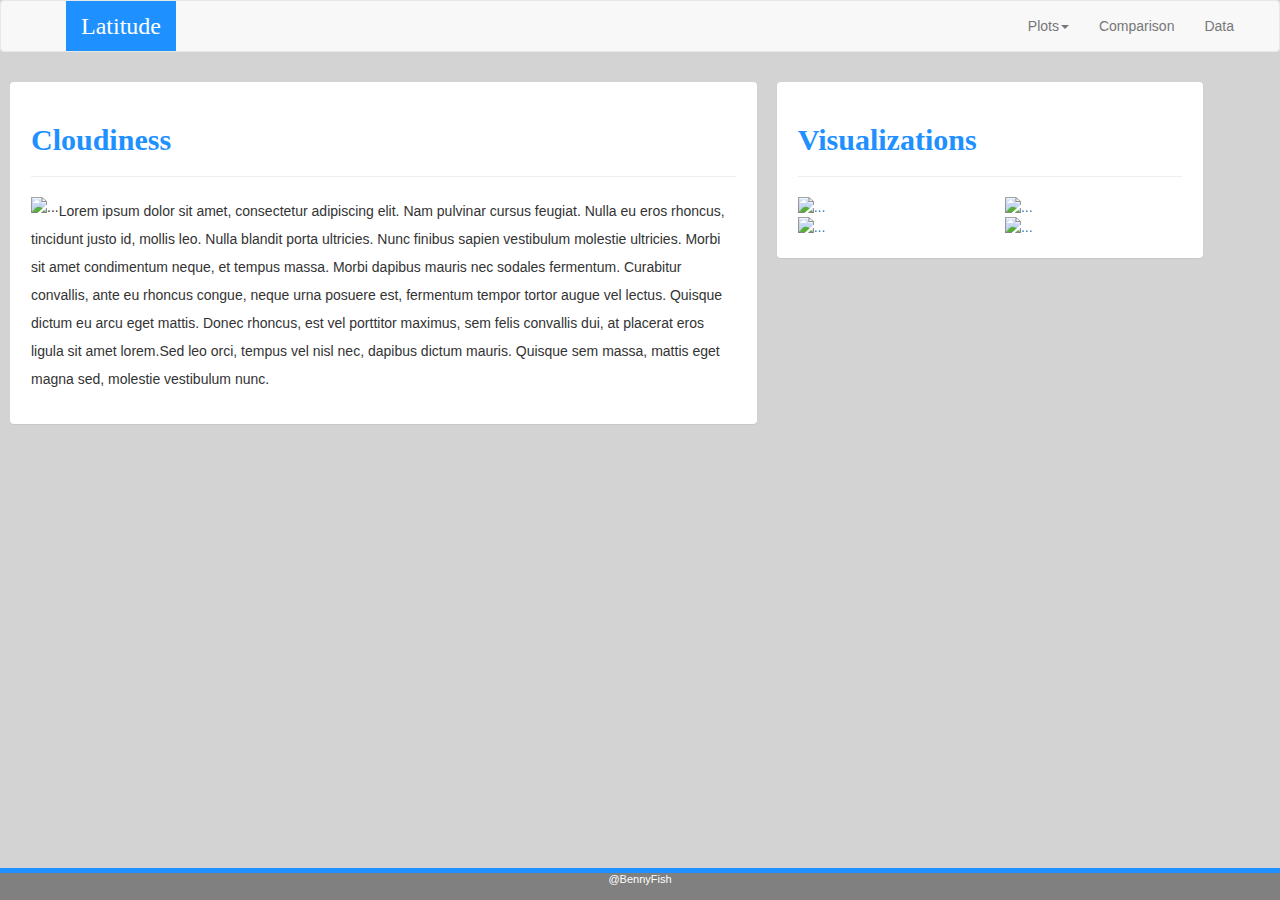
==== cloudiness.html @ f6a20a96 "test git_pages" ====
<!DOCTYPE html>
<html lang="en">
<head>
  
    <meta charset="UTF-8">
    <title>Cloudiness</title>
    <meta name="viewport" content="width=device-width, initial-scale=1">
    <link rel="stylesheet" href="style.css">
    <link rel="stylesheet" href="https://maxcdn.bootstrapcdn.com/bootstrap/3.3.7/css/bootstrap.min.css">
    <script src="https://code.jquery.com/jquery-3.3.1.slim.min.js" integrity="sha384-q8i/X+965DzO0rT7abK41JStQIAqVgRVzpbzo5smXKp4YfRvH+8abtTE1Pi6jizo" crossorigin="anonymous"></script>
    <script src="https://cdnjs.cloudflare.com/ajax/libs/popper.js/1.14.0/umd/popper.min.js" integrity="sha384-cs/chFZiN24E4KMATLdqdvsezGxaGsi4hLGOzlXwp5UZB1LY//20VyM2taTB4QvJ" crossorigin="anonymous"></script>
    <script src="https://stackpath.bootstrapcdn.com/bootstrap/4.1.0/js/bootstrap.min.js" integrity="sha384-uefMccjFJAIv6A+rW+L4AHf99KvxDjWSu1z9VI8SKNVmz4sk7buKt/6v9KI65qnm" crossorigin="anonymous"></script>
    <script src="https://maxcdn.bootstrapcdn.com/bootstrap/3.3.7/js/bootstrap.min.js"></script>
    <link rel="stylesheet" href="style.css">
</head>

<body>
  <nav class="navbar navbar-default navbar-static">
    <div class="container-fluid">
      <div class="navbar-header"> 
          <button type="button" class="navbar-toggle" data-toggle="collapse" data-target="#myNavbar">
              <span class="icon-bar"></span>
              <span class="icon-bar"></span>
              <span class="icon-bar"></span> 
            </button>
          <a class="navbar-brand nav-style" href="web_visualization.html" style="color:white;margin-left:50px">
            Latitude</a>
      </div>
      <div class="collapse navbar-collapse navbar-right" id="myNavbar">
          <ul class="nav navbar-nav">
            <li class="dropdown">
              <a class="dropdown-toggle" data-toggle="dropdown" href="#">Plots<span class="caret"></span></a>
              <ul class="dropdown-menu">
                <li><a href="web_visualization.html">Summary</a></li>
                <li><a href="max_temp.html">Max Temperature</a></li>
                <li><a href="humidity.html">Humidity</a></li>   
                <li><a href="wind_speed.html">Wind Speed</a></li>
              </ul>        
            </li>

            <li><a href="comparison.html">Comparison</a></li> 
            <li><a href="data.html">Data</a></li> 
          </ul>
      </div>

    </div>
  </nav>
  <!-- Creating panes-->
  <div class="container-fluid">
    <div class="row">
      <!--Pane for Summary-->
      <div class="col-sm-7 panel" align="left">
        <h2>Cloudiness</h2>
        <hr>
        <img src="images/cloudiness.png" alt="...">
        <p>
          Lorem ipsum dolor sit amet, consectetur adipiscing elit. Nam pulvinar cursus feugiat. Nulla eu eros rhoncus, tincidunt justo id, mollis leo. Nulla blandit porta ultricies. Nunc finibus sapien vestibulum molestie ultricies. Morbi sit amet condimentum neque, et tempus massa. Morbi dapibus mauris nec sodales fermentum. Curabitur convallis, ante eu rhoncus congue, neque urna posuere est, fermentum tempor tortor augue vel lectus. Quisque dictum eu arcu eget mattis. Donec rhoncus, est vel porttitor maximus, sem felis convallis dui, at placerat eros ligula sit amet lorem.Sed leo orci, tempus vel nisl nec, dapibus dictum mauris. Quisque sem massa, mattis eget magna sed, molestie vestibulum nunc. 
        </p>
      </div>
      <!--Pane for Visualizations-->
      <div class="col-sm-4 panel">
        <h2>Visualizations</h2>
        <hr>
        <div class="row">
          <div class="col-sm-6 col-xs-3">
            <a class="portrait" href="max_temp.html"><img src="images/max_temp.png" alt="..."></a>
          </div>
          <div class="col-sm-6 col-xs-3">
              <a class="portrait" href="humidity.html"><img src="images/humidity.png" alt="..."></a>
          </div>
          <div class="col-sm-6 col-xs-3">
            <a class="portrait" href="cloudiness.html"><img src="images/cloudiness.png" alt="..."></a>
          </div>
          <div class="col-sm-6 col-xs-3">
              <a class="portrait" href="wind_speed.html"><img src="images/wind_speed.png" alt="..."></a>
          </div>
        </div>  
      </div>
    </div>
  </div>
  <div class="footer">
      <div class="footer_bar"></div>
      <p style="font-size:11px">@BennyFish</p>
  </div>
</body>

</html>
---- style.css ----
.nav-style {
    margin-left: 50px;
    background-color:dodgerblue;
    color:white;
    font-family:Times New Roman Bold;
    font-size: 24px;
}

body {
    background-color:lightgray;
}

.panel {
    background-color:white;
    padding:20px;
    margin:10px
}

h2 {
    color:dodgerblue;
    font-weight:bold;
    font-family:Times New Roman;
}

h3 {
    color:dodgerblue;
    font-weight:bold;
    font-family:Times New Roman;
    text-align:center;
}

img {
    max-width:100%;
    max-height:100%;
    float:left;
}

.portrait {
    max-width: 35%;
    padding:10px
}

p {
    line-height:200%;
}

.footer_bar {
    position:fixed;
    width:100%;
    height:5px;
    background-color:dodgerblue
}
.footer {
    position: fixed;
    left: 0;
    bottom: 0;
    width: 100%;
    background-color:gray;
    color:white;
    text-align: center;
}
---- style.css ----
.nav-style {
    margin-left: 50px;
    background-color:dodgerblue;
    color:white;
    font-family:Times New Roman Bold;
    font-size: 24px;
}

body {
    background-color:lightgray;
}

.panel {
    background-color:white;
    padding:20px;
    margin:10px
}

h2 {
    color:dodgerblue;
    font-weight:bold;
    font-family:Times New Roman;
}

h3 {
    color:dodgerblue;
    font-weight:bold;
    font-family:Times New Roman;
    text-align:center;
}

img {
    max-width:100%;
    max-height:100%;
    float:left;
}

.portrait {
    max-width: 35%;
    padding:10px
}

p {
    line-height:200%;
}

.footer_bar {
    position:fixed;
    width:100%;
    height:5px;
    background-color:dodgerblue
}
.footer {
    position: fixed;
    left: 0;
    bottom: 0;
    width: 100%;
    background-color:gray;
    color:white;
    text-align: center;
}
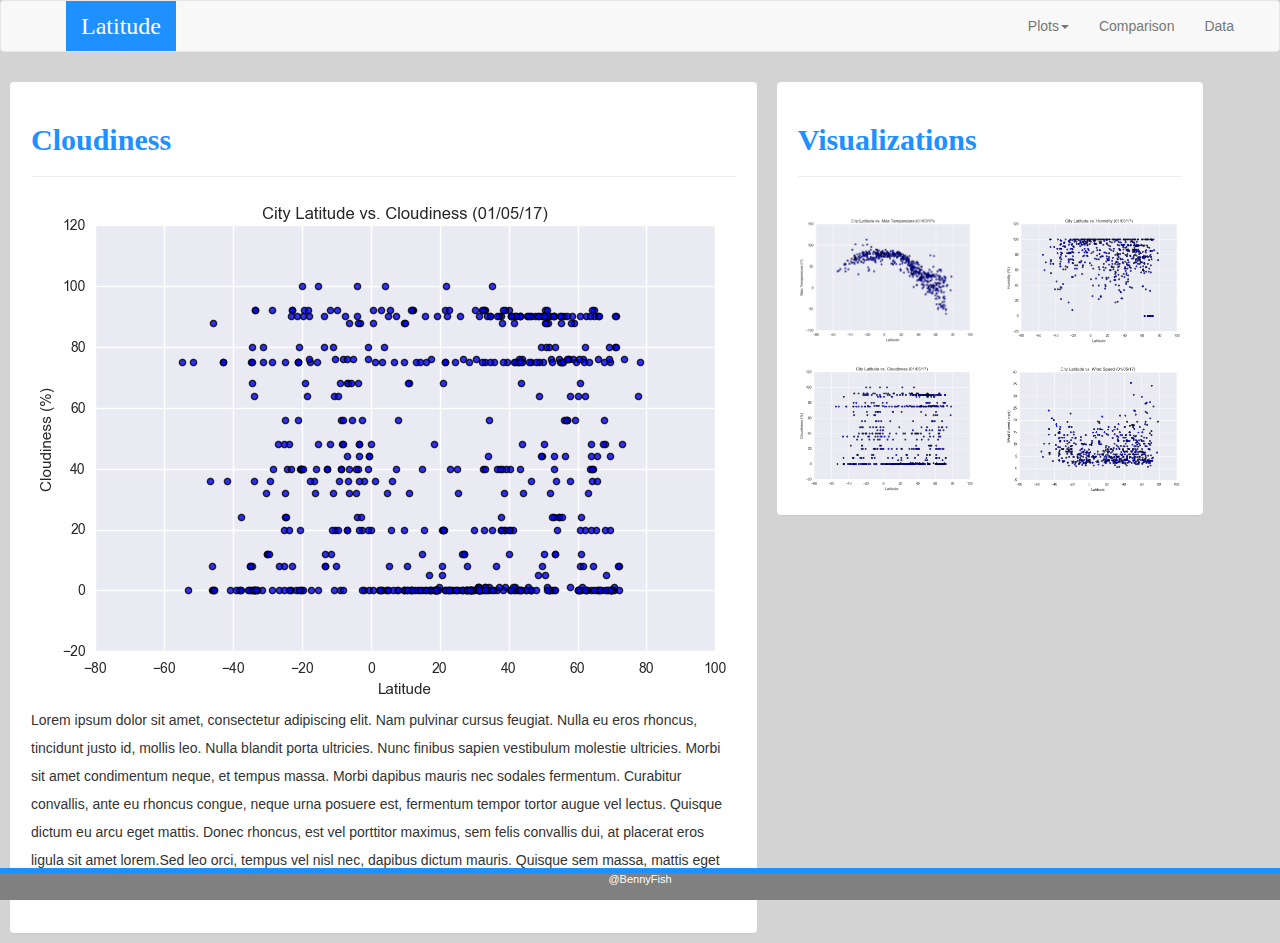
==== commit fdede03d: "update links" ====
--- a/cloudiness.html
+++ b/cloudiness.html
@@ -23,7 +23,7 @@
               <span class="icon-bar"></span>
               <span class="icon-bar"></span> 
             </button>
-          <a class="navbar-brand nav-style" href="web_visualization.html" style="color:white;margin-left:50px">
+          <a class="navbar-brand nav-style" href="index.html" style="color:white;margin-left:50px">
             Latitude</a>
       </div>
       <div class="collapse navbar-collapse navbar-right" id="myNavbar">
@@ -31,7 +31,7 @@
             <li class="dropdown">
               <a class="dropdown-toggle" data-toggle="dropdown" href="#">Plots<span class="caret"></span></a>
               <ul class="dropdown-menu">
-                <li><a href="web_visualization.html">Summary</a></li>
+                <li><a href="index.html">Summary</a></li>
                 <li><a href="max_temp.html">Max Temperature</a></li>
                 <li><a href="humidity.html">Humidity</a></li>   
                 <li><a href="wind_speed.html">Wind Speed</a></li>
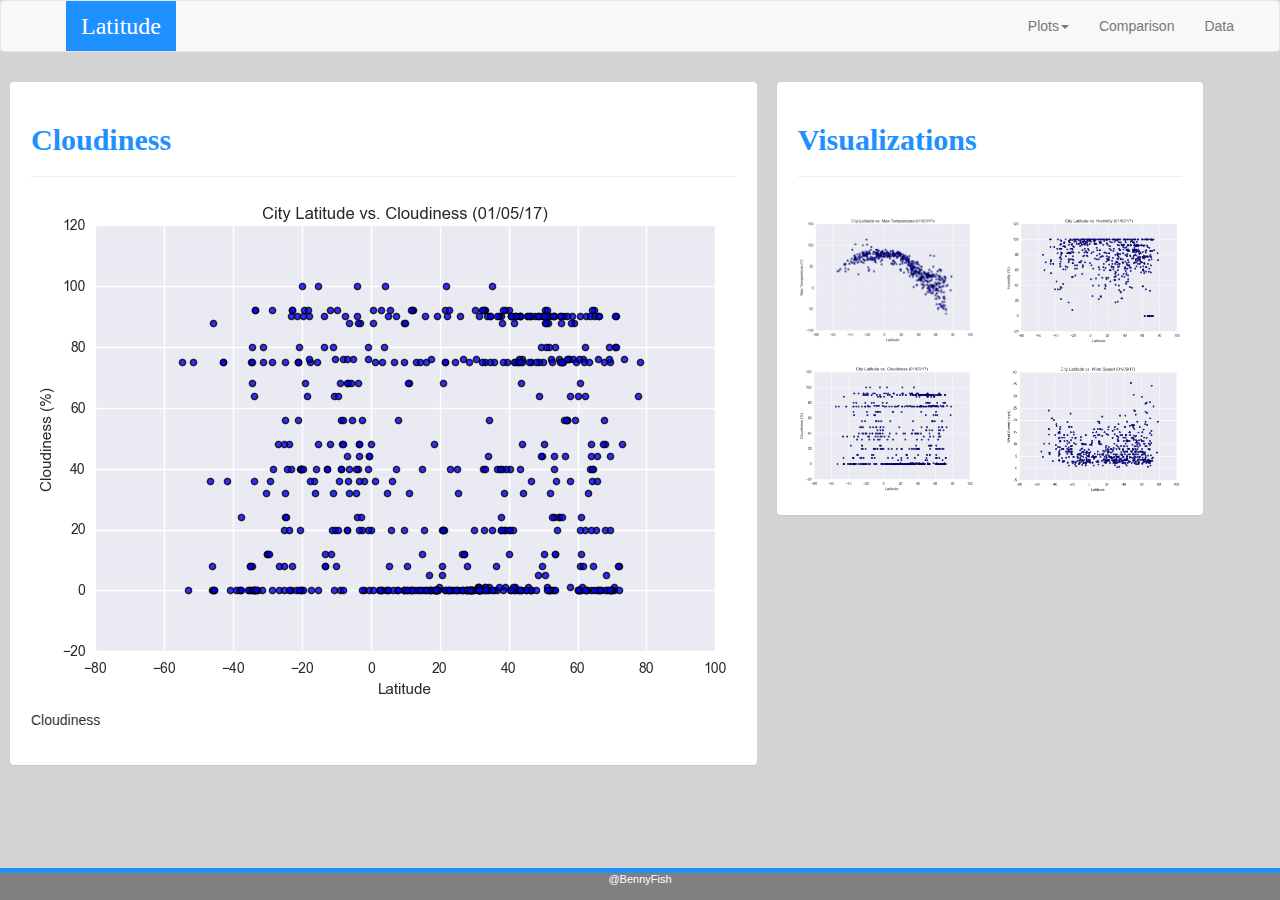
==== commit a34fdaed: "update" ====
--- a/cloudiness.html
+++ b/cloudiness.html
@@ -54,7 +54,7 @@
         <hr>
         <img src="images/cloudiness.png" alt="...">
         <p>
-          Lorem ipsum dolor sit amet, consectetur adipiscing elit. Nam pulvinar cursus feugiat. Nulla eu eros rhoncus, tincidunt justo id, mollis leo. Nulla blandit porta ultricies. Nunc finibus sapien vestibulum molestie ultricies. Morbi sit amet condimentum neque, et tempus massa. Morbi dapibus mauris nec sodales fermentum. Curabitur convallis, ante eu rhoncus congue, neque urna posuere est, fermentum tempor tortor augue vel lectus. Quisque dictum eu arcu eget mattis. Donec rhoncus, est vel porttitor maximus, sem felis convallis dui, at placerat eros ligula sit amet lorem.Sed leo orci, tempus vel nisl nec, dapibus dictum mauris. Quisque sem massa, mattis eget magna sed, molestie vestibulum nunc. 
+          Cloudiness
         </p>
       </div>
       <!--Pane for Visualizations-->
@@ -84,4 +84,5 @@
   </div>
 </body>
 
-</html>+</html>
+<img src="latitude_vs_humidity.png" alt="" style="width:100%" class = "current">